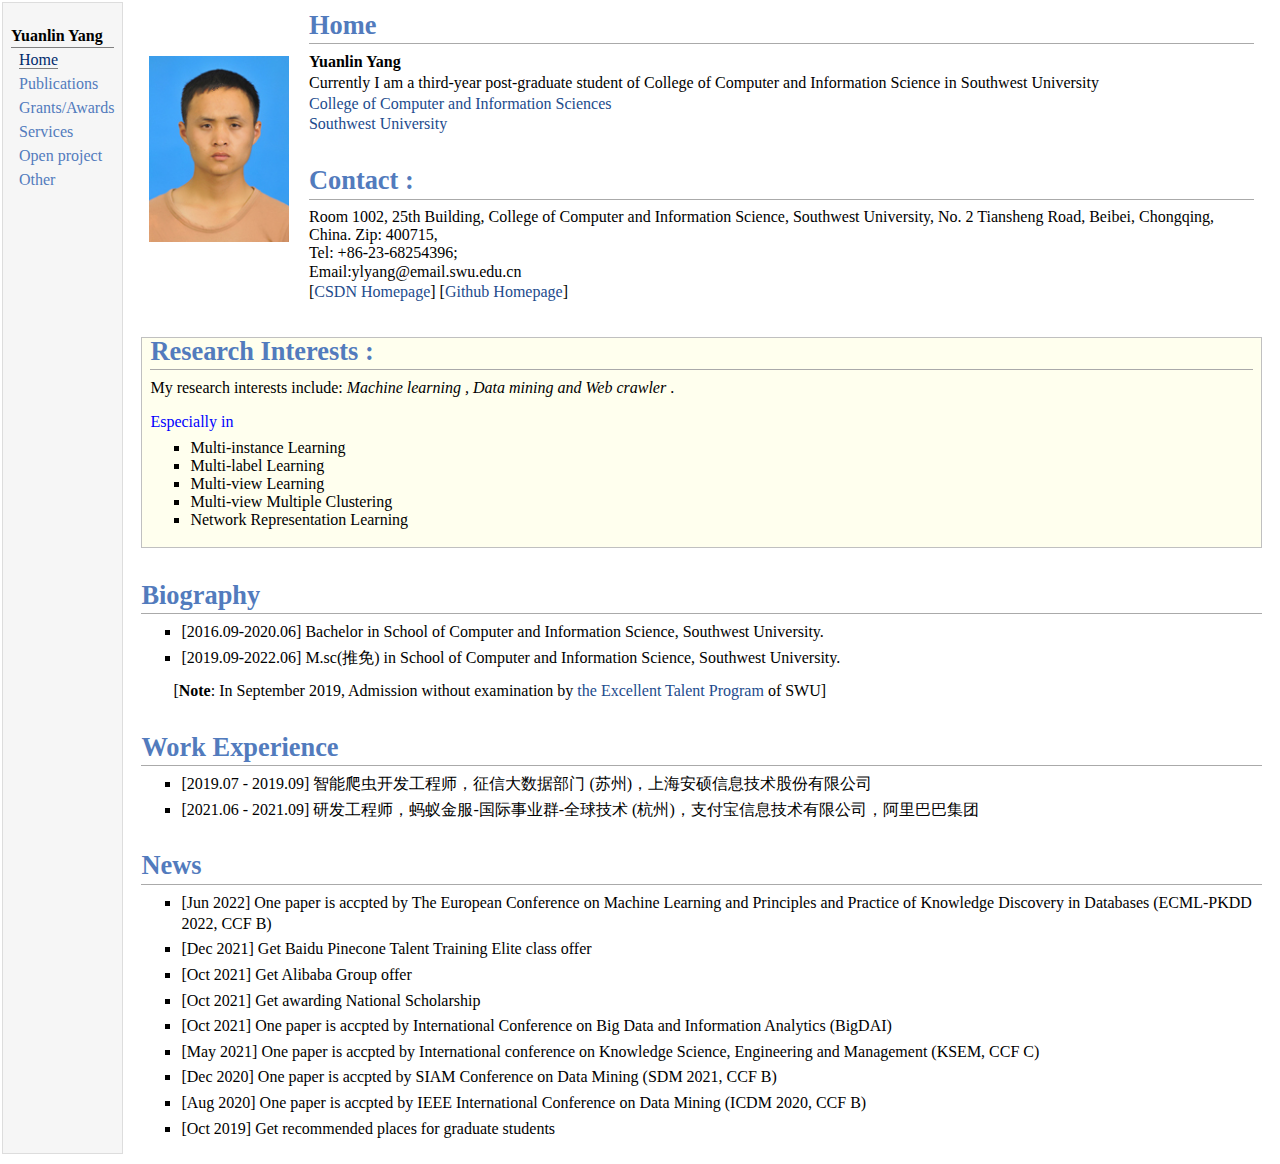
==== index.html @ ceca79aa "add ECML-PKDD22" ====
<!DOCTYPE html PUBLIC "-//W3C//DTD XHTML 1.1//EN"
  "http://www.w3.org/TR/xhtml11/DTD/xhtml11.dtd">
<html xmlns="http://www.w3.org/1999/xhtml" xml:lang="en">
<head>
<meta name="generator" content="jemdoc, see http://jemdoc.jaboc.net/" />
<meta http-equiv="Content-Type" content="text/html;charset=utf-8" />
<link rel="stylesheet" href="./css/jemdoc.css" type="text/css" />
<title>求索-杨远林</title>
</head>
<body>

<table summary="Table for page layout." id="tlayout">
<tr valign="top">
<td id="layout-menu">
<div class="menu-category">Yuanlin Yang</div>
<div class="menu-item"><a href="index.html" class="current">Home</a>
 
 </div>
<div class="menu-item"><a href="html/publication.html">Publications</a></div>
<div class="menu-item"><a href="html/grant_award.html">Grants/Awards</a></div>
<div class="menu-item"><a href="html/service.html">Services</a></div>
<div class="menu-item"><a href="html/open_project.html">Open&nbsp;project</a></div>
<div class="menu-item"><a href="html/other.html">Other</a></div>

</td>
<td id="layout-content">
<p>
<tt> </tt>
</p>
<table class="imgtable">
  <tr>
    <td align="right">
<img src="imgs/ylyang.jpg" alt="alt text" width="140px" />&nbsp;
       <p>
         <!--
         <script type="text/javascript" src="//rf.revolvermaps.com/0/0/5.js?i=5ml109lwm6c&amp;m=0&amp;c=ff0000&amp;cr1=ffffff&amp;s=97&amp;b=60" async="async">
         </script>
          -->
         <script type="text/javascript" src="//rf.revolvermaps.com/0/0/8.js?i=5qdxysglwn0&amp;m=0&amp;c=ff0000&amp;cr1=ffffff&amp;f=arial&amp;l=33" async="async"></script>
 </p align="right">
    </td>
<td align="left">

<h1>Home</h1>     
<p><b>Yuanlin Yang</b><br>

    
Currently I am a third-year post-graduate student of College of Computer and Information Science in Southwest University<br>

<a href="http://cis.swu.edu.cn/s/cis/" target=&ldquo;blank&rdquo;>College of Computer and Information Sciences</a> <br>
<a href="http://www.swu.edu.cn/" target=&ldquo;blank&rdquo;>Southwest University</a> <br></p>
  
    
  
<!--<h1 style="color: red">Contact :</h1>-->
<h1>Contact :</h1>
Room 1002, 25th Building, College of Computer and Information Science, Southwest University, No. 2 Tiansheng Road, Beibei, Chongqing, China. Zip: 400715, <br>
Tel: +86-23-68254396; <br>
<p>Email:ylyang@email.swu.edu.cn 
  <br>  [<a  href="https://blog.csdn.net/qq_39463175" target=&ldquo;blank&rdquo;>CSDN Homepage</a>] [<a href="https://github.com/yangYlin?tab=repositories" target=&ldquo;blank&rdquo;>Github Homepage</a>] </p>
</td></tr></table>
<div class="infoblock">
<div class="blockcontent">
    <h1>Research Interests :</h1>
    <p>	My research interests include: <em>Machine learning , Data mining and Web crawler</em> .</p>
    <p style="color: blue">Especially in
        <ul> 
            <li>Multi-instance Learning</li>
            <li>Multi-label Learning</li>
            <li>Multi-view Learning</li>
            <li>Multi-view Multiple Clustering  </li>
            <li>Network Representation Learning</li>
        </ul>
    </p>
</div>

</div>
    
    
<h1>Biography</h1> 
<ul>
<li><p>[2016.09-2020.06] Bachelor in School of  Computer and Information Science, Southwest University.</p></li>
<li><p>[2019.09-2022.06] M.sc(推免) in School  of Computer and Information Science, Southwest University.</p></li>
</ul>
  <!--
    <p style="text-indent:2em; box-sizing: inherit"> [<b>Note</b>: 2019年9月通过西南大学<a href="./pdfs/14144223yiaf.pdf">一流学科和拔尖人才推免研究生专项计划</a>攻读硕士学位]</p>
  -->
<p style="text-indent:2em; box-sizing: inherit"> [<b>Note</b>: In September 2019, Admission without examination  by <a href="./pdfs/14144223yiaf.pdf"> the Excellent Talent Program </a> of SWU]</p>

<h1>Work Experience</h1> 
<ul>
<li><p>[2019.07 - 2019.09] 智能爬虫开发工程师，征信大数据部门 (苏州)，上海安硕信息技术股份有限公司</p></li>
<li><p>[2021.06 - 2021.09] 研发工程师，蚂蚁金服-国际事业群-全球技术 (杭州)，支付宝信息技术有限公司，阿里巴巴集团</p></li>
</ul>    
    
<h1>News</h1> 
<ul>
 <li><p>[Jun 2022] One paper is accpted by The European Conference on Machine Learning and Principles and Practice of Knowledge Discovery in Databases  (ECML-PKDD 2022, CCF B)</p></li>
<li><p>[Dec 2021] Get   Baidu Pinecone Talent Training Elite class  offer</p></li>
<li><p>[Oct 2021] Get Alibaba Group offer</p></li>
<li><p>[Oct 2021] Get awarding National Scholarship</p></li>
<li><p>[Oct 2021] One paper is accpted by International Conference on Big Data and Information Analytics (BigDAI)</p></li>
<li><p>[May 2021] One paper is accpted by  International conference on Knowledge Science, Engineering and Management (KSEM, CCF C)</p></li>
<li><p>[Dec 2020] One paper is accpted by SIAM Conference on Data Mining  (SDM 2021, CCF B)</p></li>
<li><p>[Aug 2020] One paper is accpted by  IEEE International Conference on Data Mining (ICDM 2020, CCF B)</p></li>
<li><p>[Oct 2019] Get recommended places for graduate students</p></li>
</ul>
  
<!-- 2D访问地图-->  
<script type="text/javascript" src="//rf.revolvermaps.com/0/0/7.js?i=5qmrdn53cmv&amp;m=2&amp;c=ff0000&amp;cr1=0006ff&amp;br=11&amp;sx=0" async="async"></script>
 </td>
</tr>
</table>
   

</body>
</html>
---- css/jemdoc.css ----
/* Default css file for jemdoc. */

table#tlayout {
	border: none;
	border-collapse: separate;
	background: white;
}

body {
	background: white;
	font-family: Georgia, serif;
	padding-bottom: 8px;
	margin: 0;
}

#layout-menu {
	background: #f6f6f6;
	border: 1px solid #dddddd;
	padding-top: 0.5em;
	padding-left: 8px;
	padding-right: 8px;
	font-size: 1.0em;
	width: auto;
	white-space: nowrap;
	text-align: left;
	vertical-align: top;
}

#layout-menu td {
	background: #f4f4f4;
	vertical-align: top;
}

#layout-content {
	padding-top: 0.0em;
	padding-left: 1.0em;
	padding-right: 1.0em;
	border: none;
	background: white;
	text-align: left;
	vertical-align: top;
}

#layout-menu a {
	line-height: 1.5em;
	margin-left: 0.5em;
}

tt {
	background: #ffffdd;
}

pre, tt {
	font-size: 90%;
	font-family: monaco, monospace;
}

a, a > tt {
	color: #224b8d;
	text-decoration: none;
}

a:hover {
	border-bottom: 1px gray dotted;
}

#layout-menu a.current:link, #layout-menu a.current:visited {
	color: #022b6d;
	border-bottom: 1px gray solid;
}
#layout-menu a:link, #layout-menu a:visited, #layout-menu a:hover {
	color: #527bbd;
	text-decoration: none;
}
#layout-menu a:hover {
	text-decoration: none;
}

div.menu-category {
	border-bottom: 1px solid gray;
	margin-top: 0.8em;
	padding-top: 0.2em;
	padding-bottom: 0.1em;
	font-weight: bold;
}

div.menu-item {
	padding-left: 16px;
	text-indent: -16px;
}

div#toptitle {
	padding-bottom: 0.2em;
	margin-bottom: 1.5em;
	border-bottom: 3px double gray;
}

/* Reduce space if we begin the page with a title. */
div#toptitle + h2, div#toptitle + h3 {
	margin-top: -0.7em;
}

div#subtitle {
	margin-top: 0.0em;
	margin-bottom: 0.0em;
	padding-top: 0em;
	padding-bottom: 0.1em;
}

em {
	font-style: italic;
}

strong {
	font-weight: bold;
}


h1, h2, h3 {
	color: #527bbd;
	margin-top: 0.7em;
	margin-bottom: 0.3em;
	padding-bottom: 0.2em;
	line-height: 1.0;
	padding-top: 0.5em;
	border-bottom: 1px solid #aaaaaa;
}

h1 {
	font-size: 165%;
}

h2 {
	padding-top: 0.8em;
	font-size: 125%;
}

h2 + h3 {
	padding-top: 0.2em;
}

h3 {
	font-size: 110%;
	border-bottom: none;
}

p {
	margin-top: 0.0em;
	margin-bottom: 0.8em;
	padding: 0;
	line-height: 1.3;
}

pre {
	padding: 0;
	margin: 0;
}

div#footer {
	font-size: small;
	border-top: 1px solid #c0c0c0;
	padding-top: 0.1em;
	margin-top: 4.0em;
	color: #c0c0c0;
}

div#footer a {
	color: #80a0b0;
}

div#footer-text {
	float: left;
	padding-bottom: 8px;
}

ul, ol, dl {
	margin-top: 0.2em;
	padding-top: 0;
	margin-bottom: 0.8em;
}

dt {
	margin-top: 0.5em;
	margin-bottom: 0;
}

dl {
	margin-left: 20px;
}

dd {
	color: #222222;
}

dd > *:first-child {
	margin-top: 0;
}

ul {
	list-style-position: outside;
	list-style-type: square;
}

p + ul, p + ol {
	margin-top: -0.5em;
}

li ul, li ol {
	margin-top: -0.3em;
}

ol {
	list-style-position: outside;
	list-style-type: decimal;
}

li p, dd p {
	margin-bottom: 0.3em;
}


ol ol {
	list-style-type: lower-alpha;
}

ol ol ol {
	list-style-type: lower-roman;
}

p + div.codeblock {
	margin-top: -0.6em;
}

div.codeblock, div.infoblock {
	margin-right: 0%;
	margin-top: 1.2em;
	margin-bottom: 1.3em;
}

div.blocktitle {
	font-weight: bold;
	color: #cd7b62;
	margin-top: 1.2em;
	margin-bottom: 0.1em;
}

div.blockcontent {
	border: 1px solid silver;
	padding: 0.3em 0.5em;
}

div.infoblock > div.blockcontent {
	background: #ffffee;
}

div.blockcontent p + ul, div.blockcontent p + ol {
	margin-top: 0.4em;
}

div.infoblock p {
	margin-bottom: 0em;
}

div.infoblock li p, div.infoblock dd p {
	margin-bottom: 0.5em;
}

div.infoblock p + p {
	margin-top: 0.8em;
}

div.codeblock > div.blockcontent {
	background: #f6f6f6;
}

span.pycommand {
	color: #000070;
}

span.statement {
	color: #008800;
}
span.builtin {
	color: #000088;
}
span.special {
	color: #990000;
}
span.operator {
	color: #880000;
}
span.error {
	color: #aa0000;
}
span.comment, span.comment > *, span.string, span.string > * {
	color: #606060;
}

@media print {
	#layout-menu {
		display: none;
	}

}

#fwtitle {
	margin: 2px;
}

#fwtitle #toptitle {
	padding-left: 0.5em;
	margin-bottom: 0.5em;
}

#layout-content h1:first-child, #layout-content h2:first-child, #layout-content h3:first-child {
	margin-top: -0.7em;
}

div#toptitle h1, #layout-content div#toptitle h1 {
	margin-bottom: 0.0em;
	padding-bottom: 0.1em;
	padding-top: 0;
	margin-top: 0.5em;
	border-bottom: none;
}

img.eq {
	padding: 0;
	padding-left: 0.1em;
	padding-right: 0.1em;
	margin: 0;
}

img.eqwl {
	padding-left: 2em;
	padding-top: 0.6em;
	padding-bottom: 0.2em;
	margin: 0;
}

table {
	border: 2px solid black;
	border-collapse: collapse;
}

td {
	padding: 2px;
	padding-left: 0.5em;
	padding-right: 0.5em;
	text-align: center;
	border: 1px solid gray;
}

table + table {
	margin-top: 1em;
}

tr.heading {
	font-weight: bold;
	border-bottom: 2px solid black;
}

img {
	border: none;
}

a:hover{
color: red;
}

table.imgtable, table.imgtable td {
	border: none;
	text-align: left;
}
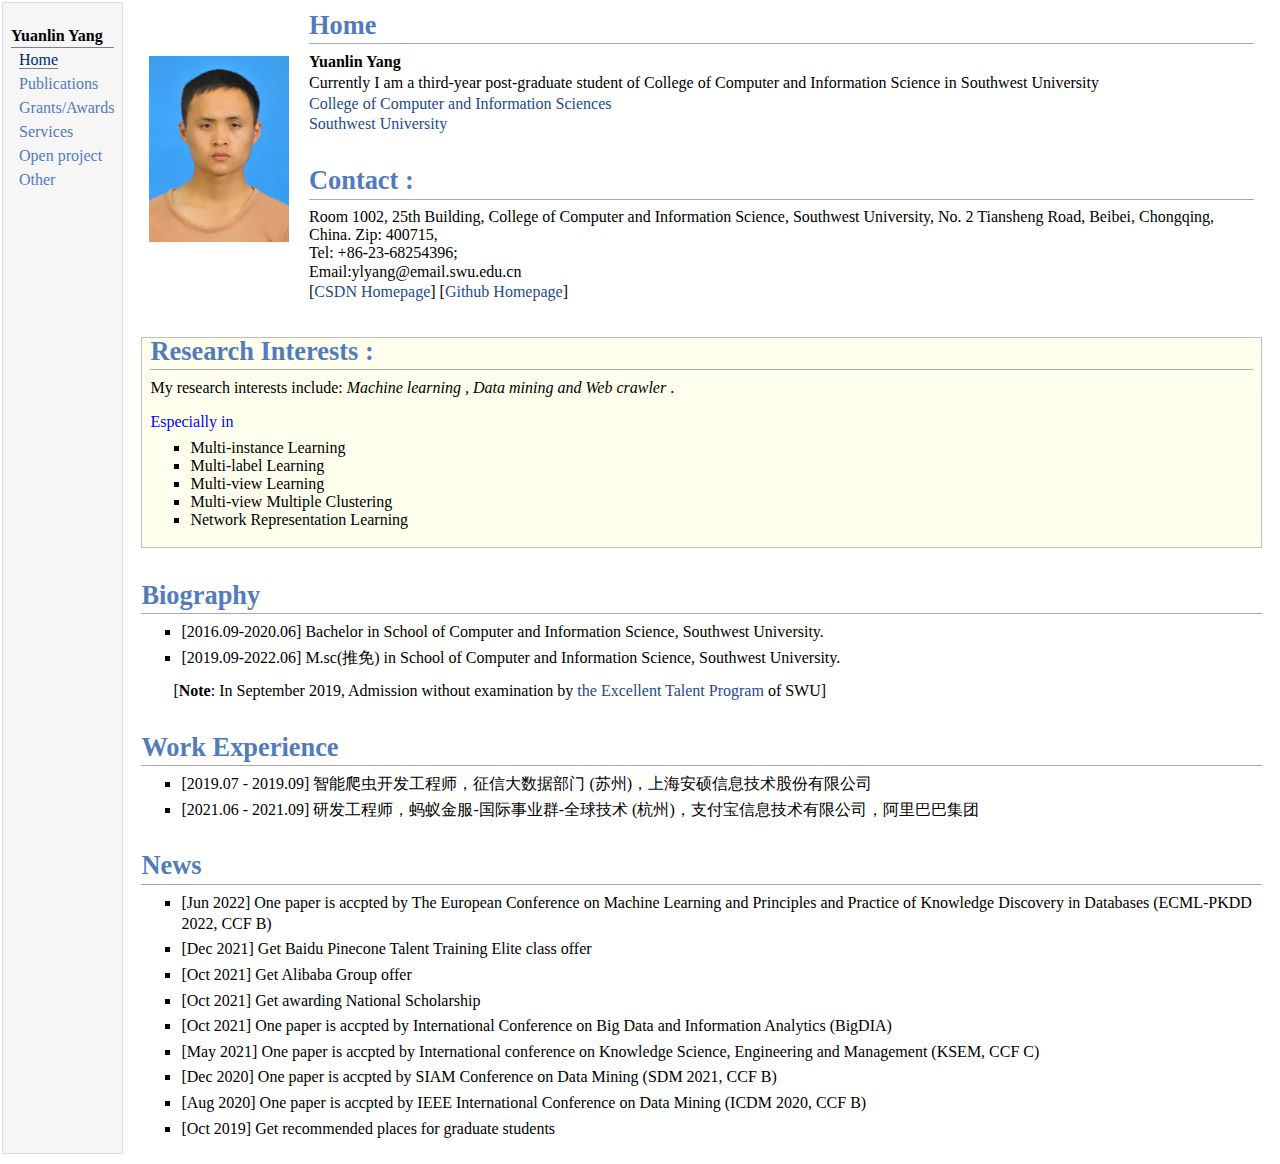
==== commit 7aff7072: "fix Big DIA" ====
--- a/index.html
+++ b/index.html
@@ -99,7 +99,7 @@
 <li><p>[Dec 2021] Get   Baidu Pinecone Talent Training Elite class  offer</p></li>
 <li><p>[Oct 2021] Get Alibaba Group offer</p></li>
 <li><p>[Oct 2021] Get awarding National Scholarship</p></li>
-<li><p>[Oct 2021] One paper is accpted by International Conference on Big Data and Information Analytics (BigDAI)</p></li>
+<li><p>[Oct 2021] One paper is accpted by International Conference on Big Data and Information Analytics (BigDIA)</p></li>
 <li><p>[May 2021] One paper is accpted by  International conference on Knowledge Science, Engineering and Management (KSEM, CCF C)</p></li>
 <li><p>[Dec 2020] One paper is accpted by SIAM Conference on Data Mining  (SDM 2021, CCF B)</p></li>
 <li><p>[Aug 2020] One paper is accpted by  IEEE International Conference on Data Mining (ICDM 2020, CCF B)</p></li>
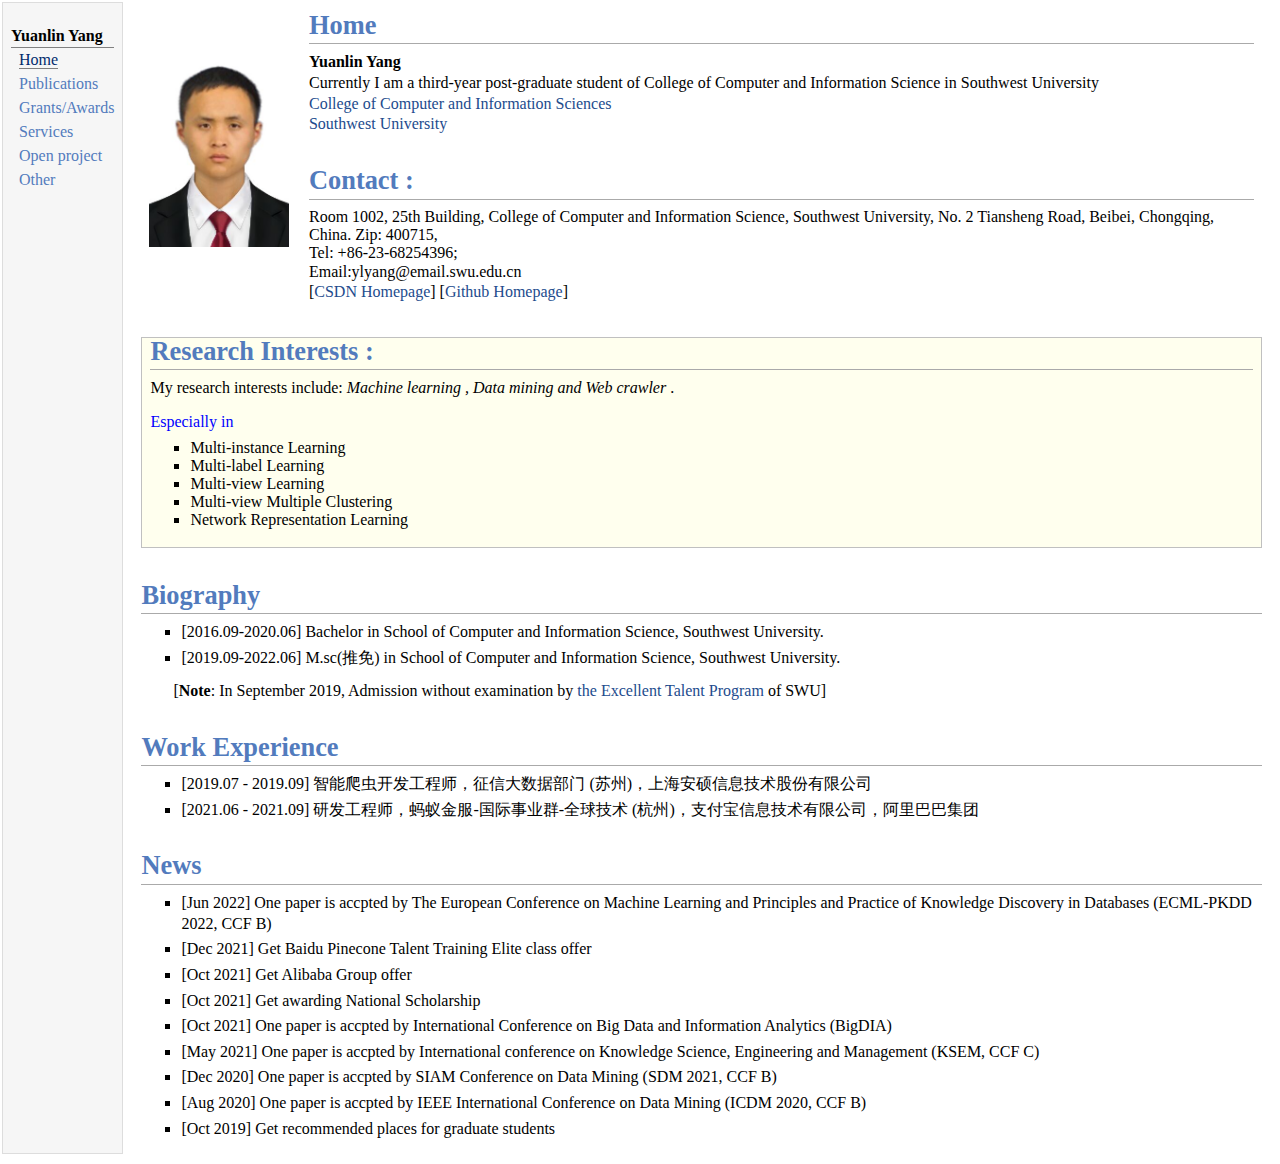
==== commit e99fbd40: "update jpg" ====
--- a/index.html
+++ b/index.html
@@ -30,7 +30,7 @@
 <table class="imgtable">
   <tr>
     <td align="right">
-<img src="imgs/ylyang.jpg" alt="alt text" width="140px" />&nbsp;
+<img src="imgs/ylyang2.jpg" alt="alt text" width="140px" />&nbsp;
        <p>
          <!--
          <script type="text/javascript" src="//rf.revolvermaps.com/0/0/5.js?i=5ml109lwm6c&amp;m=0&amp;c=ff0000&amp;cr1=ffffff&amp;s=97&amp;b=60" async="async">
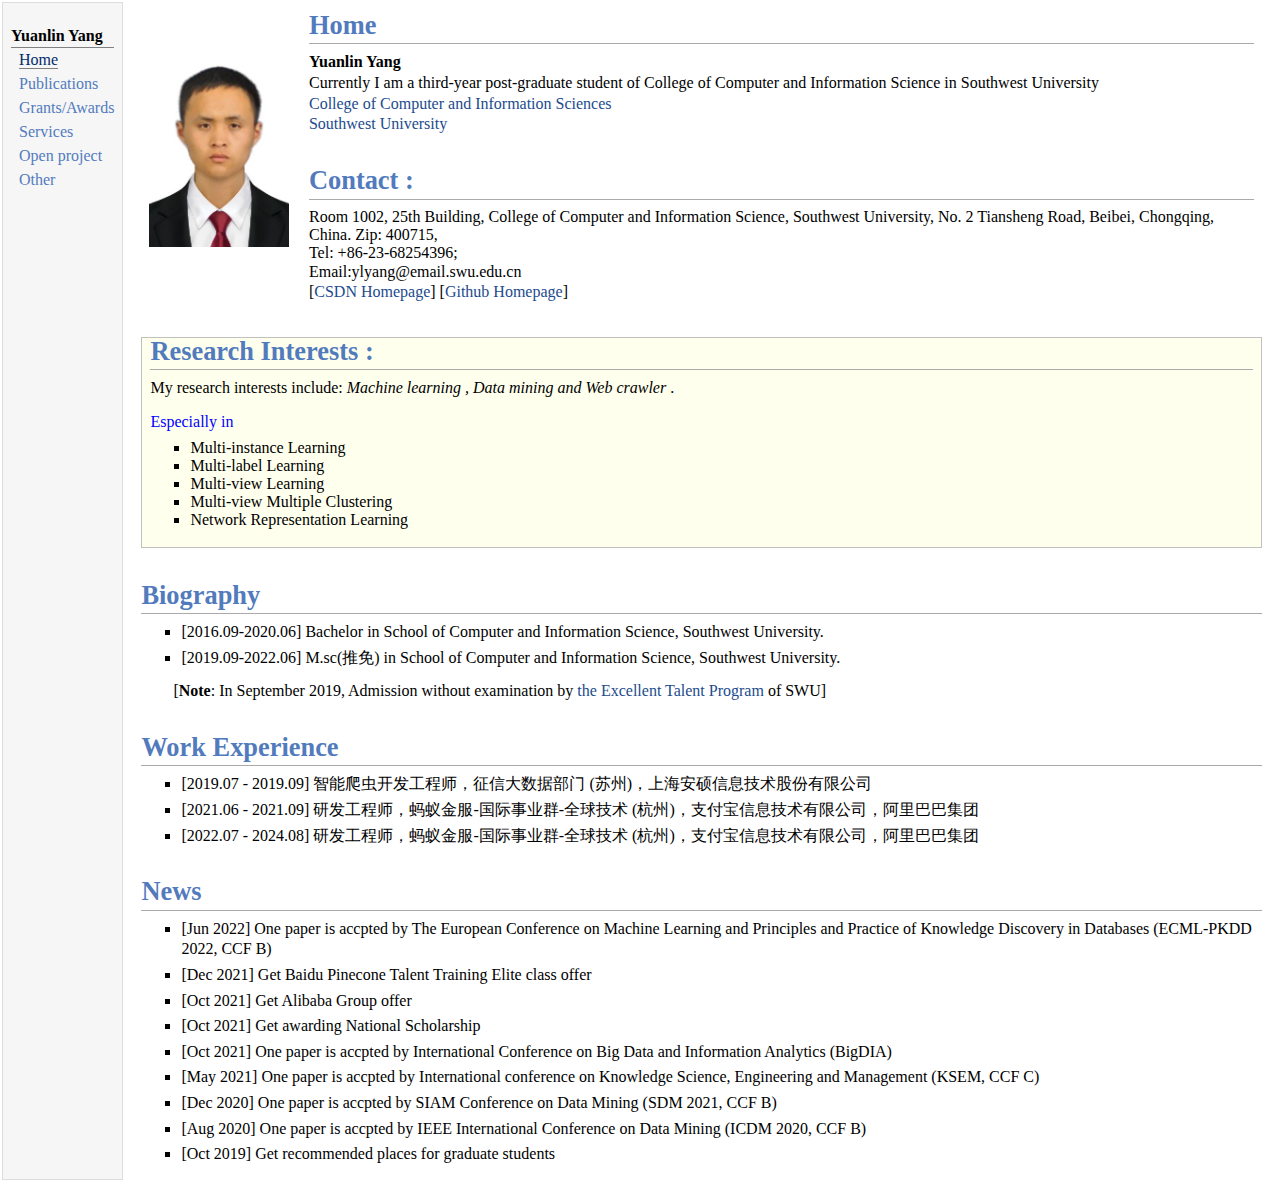
==== commit 556e87a0: "Ant group" ====
--- a/index.html
+++ b/index.html
@@ -91,6 +91,7 @@
 <ul>
 <li><p>[2019.07 - 2019.09] 智能爬虫开发工程师，征信大数据部门 (苏州)，上海安硕信息技术股份有限公司</p></li>
 <li><p>[2021.06 - 2021.09] 研发工程师，蚂蚁金服-国际事业群-全球技术 (杭州)，支付宝信息技术有限公司，阿里巴巴集团</p></li>
+<li><p>[2022.07 - 2024.08] 研发工程师，蚂蚁金服-国际事业群-全球技术 (杭州)，支付宝信息技术有限公司，阿里巴巴集团</p></li>
 </ul>    
     
 <h1>News</h1> 
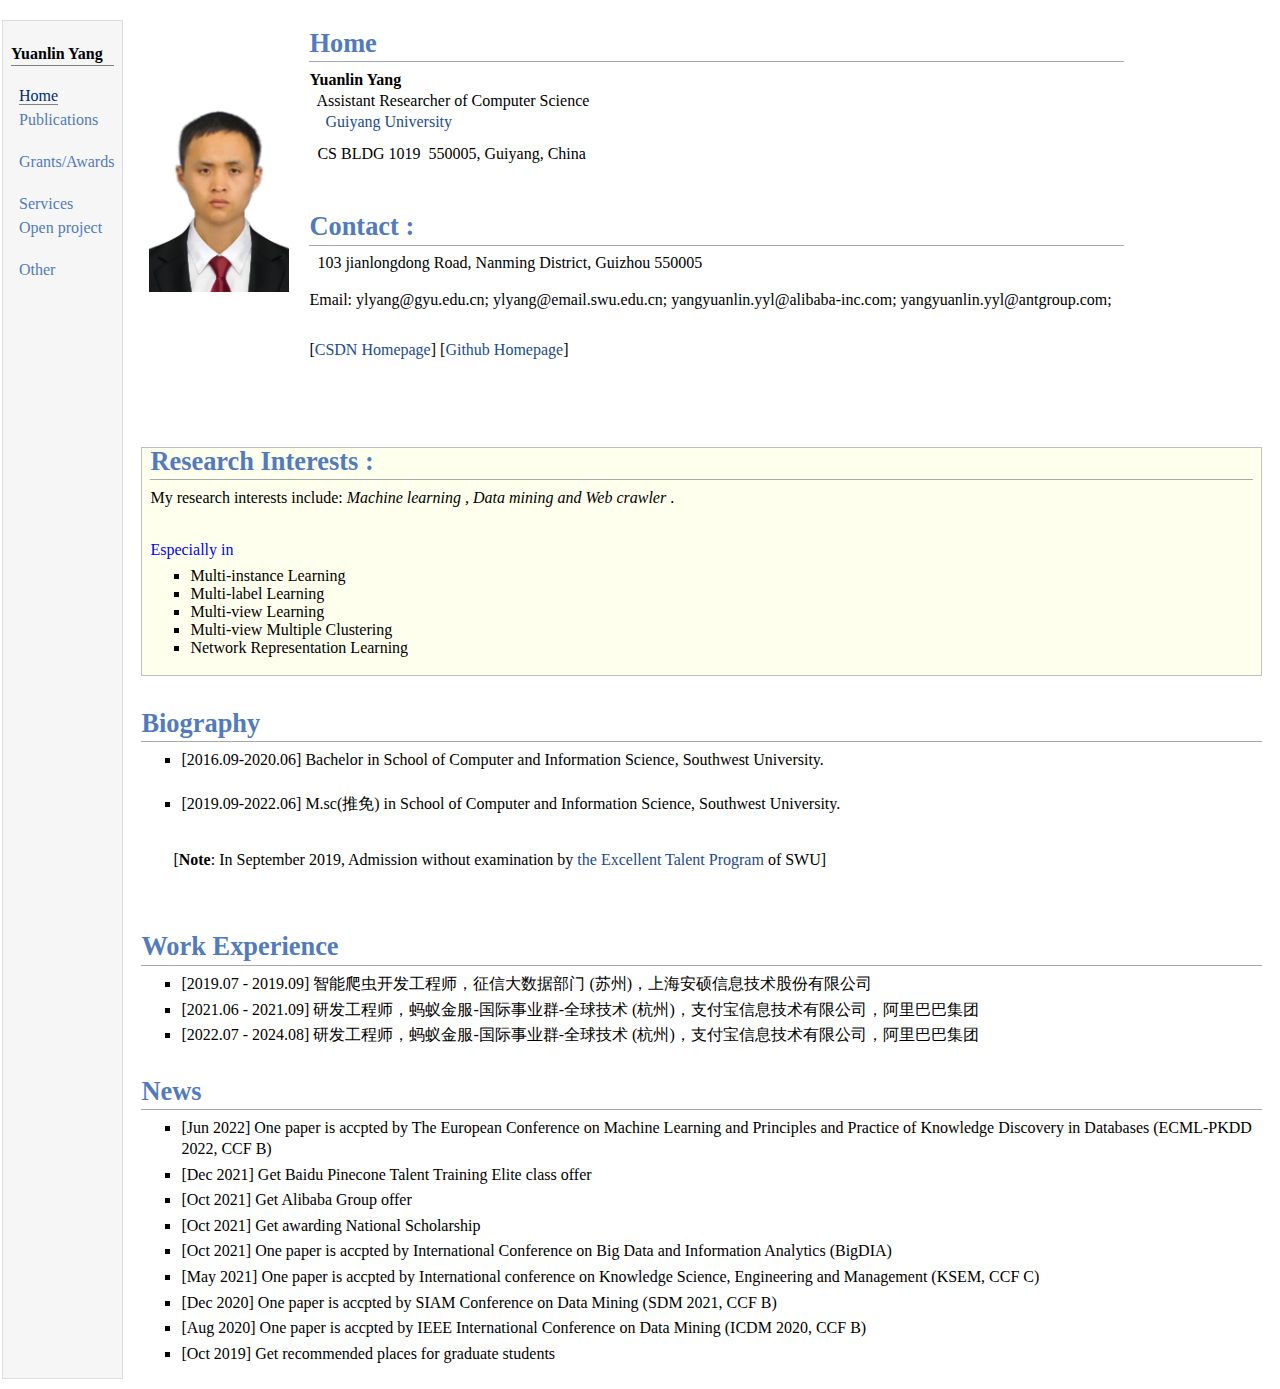
==== commit 22311e63: "Update index.html" ====
--- a/index.html
+++ b/index.html
@@ -2,25 +2,25 @@
   "http://www.w3.org/TR/xhtml11/DTD/xhtml11.dtd">
 <html xmlns="http://www.w3.org/1999/xhtml" xml:lang="en">
 <head>
-<meta name="generator" content="jemdoc, see http://jemdoc.jaboc.net/" />
-<meta http-equiv="Content-Type" content="text/html;charset=utf-8" />
-<link rel="stylesheet" href="./css/jemdoc.css" type="text/css" />
-<title>求索-杨远林</title>
+<meta name="generator" content="jemdoc, see http://jemdoc.jaboc.net/" />  
+<meta http-equiv="Content-Type" content="text/html;charset=utf-8" />  
+<link rel="stylesheet" href="./css/jemdoc.css" type="text/css" />  
+<title>杨远林</title>
 </head>
 <body>
 
-<table summary="Table for page layout." id="tlayout">
+<table summary="Table for page layout." id="tlayout">    
 <tr valign="top">
 <td id="layout-menu">
-<div class="menu-category">Yuanlin Yang</div>
-<div class="menu-item"><a href="index.html" class="current">Home</a>
+<div class="menu-category">Yuanlin Yang</div>  
+<div class="menu-item"><a href="index.html" class="current">Home</a>  
  
  </div>
-<div class="menu-item"><a href="html/publication.html">Publications</a></div>
-<div class="menu-item"><a href="html/grant_award.html">Grants/Awards</a></div>
+<div class="menu-item"><a href="html/publication.html">Publications</a></div>    
+<div class="menu-item"><a href="html/grant_award.html">Grants/Awards</a></div>  
 <div class="menu-item"><a href="html/service.html">Services</a></div>
-<div class="menu-item"><a href="html/open_project.html">Open&nbsp;project</a></div>
-<div class="menu-item"><a href="html/other.html">Other</a></div>
+<div class="menu-item"><a href="html/open_project.html">Open&nbsp;project</a></div>  
+<div class="menu-item"><a href="html/other.html">Other</a></div>  
 
 </td>
 <td id="layout-content">
@@ -33,37 +33,38 @@
 <img src="imgs/ylyang2.jpg" alt="alt text" width="140px" />&nbsp;
        <p>
          <!--
-         <script type="text/javascript" src="//rf.revolvermaps.com/0/0/5.js?i=5ml109lwm6c&amp;m=0&amp;c=ff0000&amp;cr1=ffffff&amp;s=97&amp;b=60" async="async">
+         <script type="text/javascript" src="//rf.revolvermaps.com/0/0/5.js?i=5ml109lwm6c&amp;m=0&amp;c=ff0000&amp;cr1=ffffff&amp;s=97&amp;b=60" async="async">  
          </script>
           -->
-         <script type="text/javascript" src="//rf.revolvermaps.com/0/0/8.js?i=5qdxysglwn0&amp;m=0&amp;c=ff0000&amp;cr1=ffffff&amp;f=arial&amp;l=33" async="async"></script>
+         <script type="text/javascript" src="//rf.revolvermaps.com/0/0/8.js?i=5qdxysglwn0&amp;m=0&amp;c=ff0000&amp;cr1=ffffff&amp;f=arial&amp;l=33" async="async"></script>  
  </p align="right">
     </td>
 <td align="left">
 
 <h1>Home</h1>     
-<p><b>Yuanlin Yang</b><br>
+<p><b>Yuanlin Yang</b><br>  
 
     
-Currently I am a third-year post-graduate student of College of Computer and Information Science in Southwest University<br>
-
-<a href="http://cis.swu.edu.cn/s/cis/" target=&ldquo;blank&rdquo;>College of Computer and Information Sciences</a> <br>
-<a href="http://www.swu.edu.cn/" target=&ldquo;blank&rdquo;>Southwest University</a> <br></p>
+Assistant Researcher of Computer Science<br>    
+<a href="http://www.gyu.cn/" target=&ldquo;blank&rdquo;>Guiyang University</a> <br></p>  
+CS BLDG 1019  
+550005, Guiyang, China  <br>    
+  
   
     
   
-<!--<h1 style="color: red">Contact :</h1>-->
-<h1>Contact :</h1>
-Room 1002, 25th Building, College of Computer and Information Science, Southwest University, No. 2 Tiansheng Road, Beibei, Chongqing, China. Zip: 400715, <br>
-Tel: +86-23-68254396; <br>
-<p>Email:ylyang@email.swu.edu.cn 
-  <br>  [<a  href="https://blog.csdn.net/qq_39463175" target=&ldquo;blank&rdquo;>CSDN Homepage</a>] [<a href="https://github.com/yangYlin?tab=repositories" target=&ldquo;blank&rdquo;>Github Homepage</a>] </p>
-</td></tr></table>
-<div class="infoblock">
+<!--<h1 style="color: red">Contact :</h1>-->  
+<h1>Contact :</h1>  
+  103 jianlongdong Road, Nanming District, Guizhou   550005 <br>  
+<p>Email: </a>ylyang@gyu.edu.cn;</a> ylyang@email.swu.edu.cn; yangyuanlin.yyl@alibaba-inc.com; yangyuanlin.yyl@antgroup.com;   </p>  
+  
+  <br>  [<a  href="https://blog.csdn.net/qq_39463175" target=&ldquo;blank&rdquo;>CSDN Homepage</a>] [<a href="https://github.com/yangYlin?tab=repositories" target=&ldquo;blank&rdquo;>Github Homepage</a>] </p>  
+</td></tr></table>          
+<div class="infoblock">  
 <div class="blockcontent">
     <h1>Research Interests :</h1>
-    <p>	My research interests include: <em>Machine learning , Data mining and Web crawler</em> .</p>
-    <p style="color: blue">Especially in
+    <p>	My research interests include: <em>Machine learning , Data mining and Web crawler</em> .</p>  
+    <p style="color: blue">Especially in  
         <ul> 
             <li>Multi-instance Learning</li>
             <li>Multi-label Learning</li>
@@ -79,13 +80,13 @@
     
 <h1>Biography</h1> 
 <ul>
-<li><p>[2016.09-2020.06] Bachelor in School of  Computer and Information Science, Southwest University.</p></li>
-<li><p>[2019.09-2022.06] M.sc(推免) in School  of Computer and Information Science, Southwest University.</p></li>
+<li><p>[2016.09-2020.06] Bachelor in School of  Computer and Information Science, Southwest University.</p></li>  
+<li><p>[2019.09-2022.06] M.sc(推免) in School  of Computer and Information Science, Southwest University.</p></li>  
 </ul>
   <!--
     <p style="text-indent:2em; box-sizing: inherit"> [<b>Note</b>: 2019年9月通过西南大学<a href="./pdfs/14144223yiaf.pdf">一流学科和拔尖人才推免研究生专项计划</a>攻读硕士学位]</p>
   -->
-<p style="text-indent:2em; box-sizing: inherit"> [<b>Note</b>: In September 2019, Admission without examination  by <a href="./pdfs/14144223yiaf.pdf"> the Excellent Talent Program </a> of SWU]</p>
+<p style="text-indent:2em; box-sizing: inherit"> [<b>Note</b>: In September 2019, Admission without examination  by <a href="./pdfs/14144223yiaf.pdf"> the Excellent Talent Program </a> of SWU]</p>  
 
 <h1>Work Experience</h1> 
 <ul>
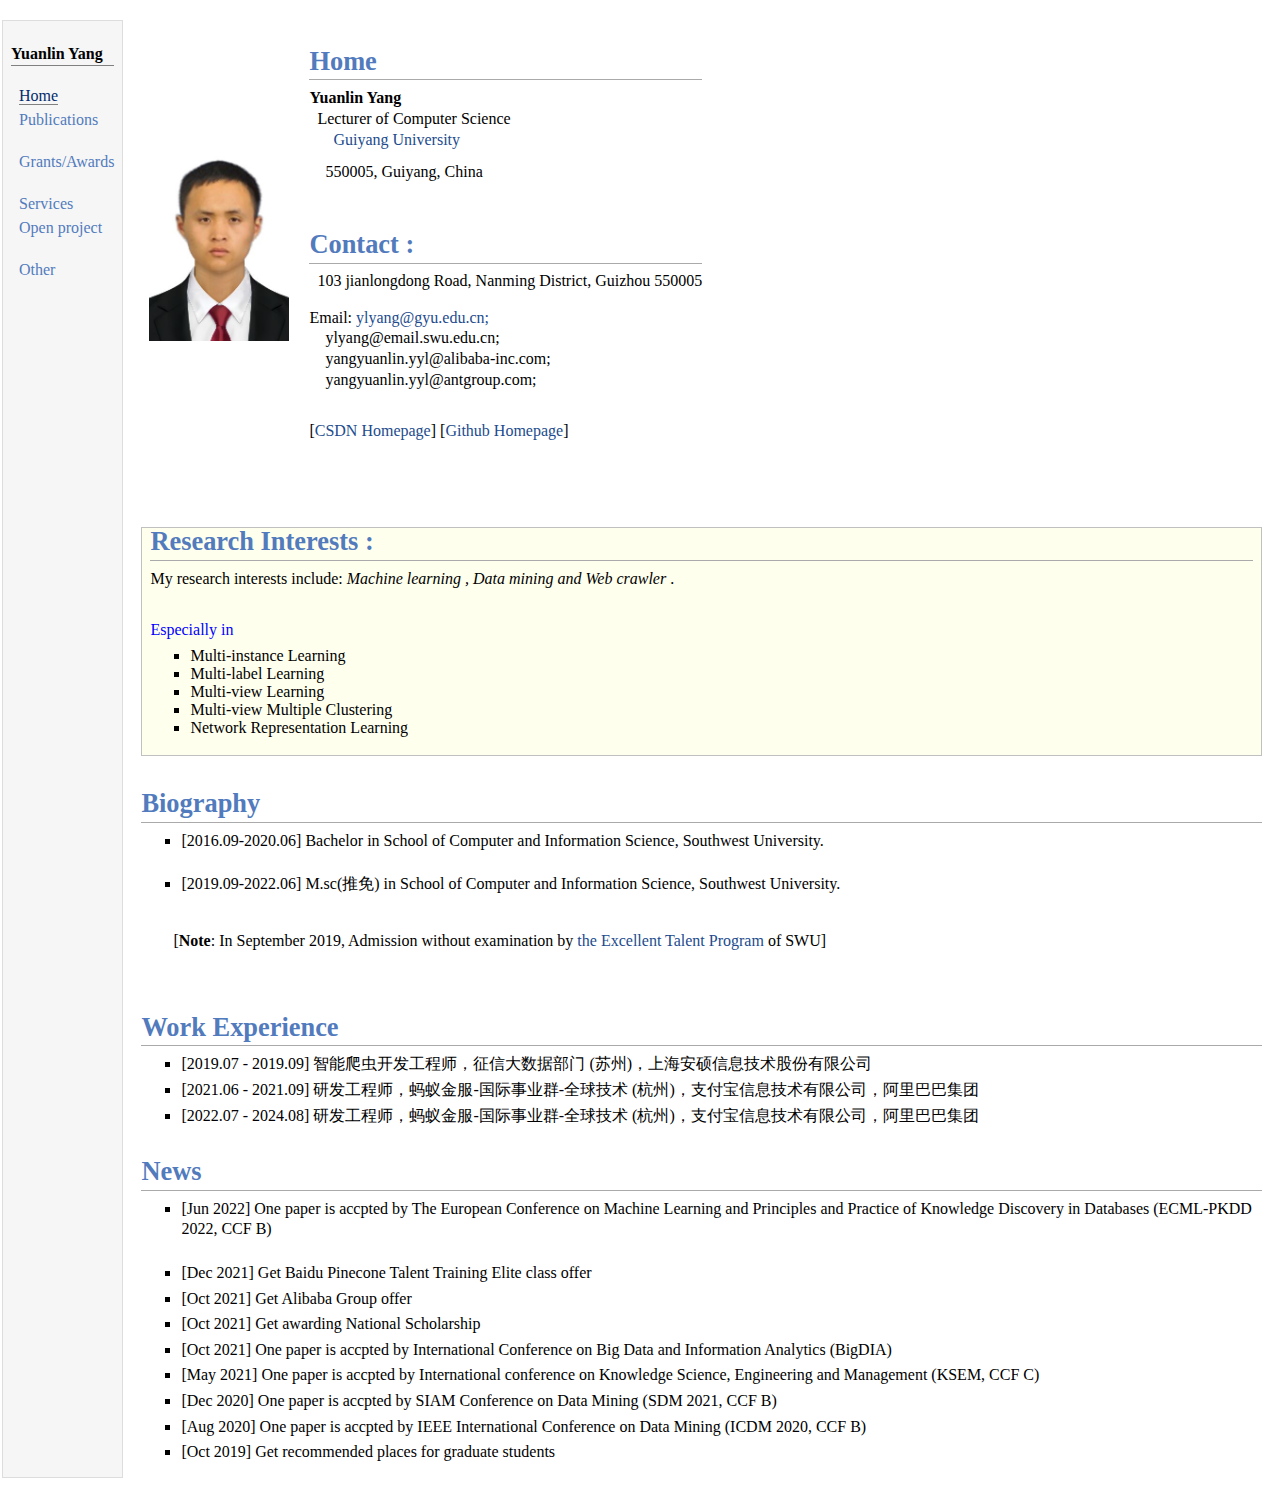
==== commit d0fe6c45: "Update index.html" ====
--- a/index.html
+++ b/index.html
@@ -9,21 +9,21 @@
 </head>
 <body>
 
-<table summary="Table for page layout." id="tlayout">    
+<table summary="Table for page layout." id="tlayout">      
 <tr valign="top">
 <td id="layout-menu">
-<div class="menu-category">Yuanlin Yang</div>  
+<div class="menu-category">Yuanlin Yang</div>    
 <div class="menu-item"><a href="index.html" class="current">Home</a>  
  
  </div>
 <div class="menu-item"><a href="html/publication.html">Publications</a></div>    
-<div class="menu-item"><a href="html/grant_award.html">Grants/Awards</a></div>  
+<div class="menu-item"><a href="html/grant_award.html">Grants/Awards</a></div>    
 <div class="menu-item"><a href="html/service.html">Services</a></div>
 <div class="menu-item"><a href="html/open_project.html">Open&nbsp;project</a></div>  
-<div class="menu-item"><a href="html/other.html">Other</a></div>  
+<div class="menu-item"><a href="html/other.html">Other</a></div>    
 
 </td>
-<td id="layout-content">
+<td id="layout-content">  
 <p>
 <tt> </tt>
 </p>
@@ -45,20 +45,20 @@
 <p><b>Yuanlin Yang</b><br>  
 
     
-Assistant Researcher of Computer Science<br>    
-<a href="http://www.gyu.cn/" target=&ldquo;blank&rdquo;>Guiyang University</a> <br></p>  
-CS BLDG 1019  
-550005, Guiyang, China  <br>    
+Lecturer  of Computer Science<br>      
+<a href="http://www.gyu.cn/" target=&ldquo;blank&rdquo;>Guiyang University</a> <br></p>    
+550005, Guiyang, China  <br>      
   
-  
-    
-  
+
 <!--<h1 style="color: red">Contact :</h1>-->  
 <h1>Contact :</h1>  
-  103 jianlongdong Road, Nanming District, Guizhou   550005 <br>  
-<p>Email: </a>ylyang@gyu.edu.cn;</a> ylyang@email.swu.edu.cn; yangyuanlin.yyl@alibaba-inc.com; yangyuanlin.yyl@antgroup.com;   </p>  
+  103 jianlongdong Road, Nanming District, Guizhou   550005 <br>    
+<p>Email: <a>ylyang@gyu.edu.cn;</a>  <br>    
+  ylyang@email.swu.edu.cn; <br>    
+  yangyuanlin.yyl@alibaba-inc.com; <br>    
+  yangyuanlin.yyl@antgroup.com;   </p>          
   
-  <br>  [<a  href="https://blog.csdn.net/qq_39463175" target=&ldquo;blank&rdquo;>CSDN Homepage</a>] [<a href="https://github.com/yangYlin?tab=repositories" target=&ldquo;blank&rdquo;>Github Homepage</a>] </p>  
+  <br>  [<a  href="https://blog.csdn.net/qq_39463175" target=&ldquo;blank&rdquo;>CSDN Homepage</a>] [<a href="https://github.com/yangYlin?tab=repositories" target=&ldquo;blank&rdquo;>Github Homepage</a>] </p>    
 </td></tr></table>          
 <div class="infoblock">  
 <div class="blockcontent">
@@ -97,7 +97,7 @@
     
 <h1>News</h1> 
 <ul>
- <li><p>[Jun 2022] One paper is accpted by The European Conference on Machine Learning and Principles and Practice of Knowledge Discovery in Databases  (ECML-PKDD 2022, CCF B)</p></li>
+ <li><p>[Jun 2022] One paper is accpted by The European Conference on Machine Learning and Principles and Practice of Knowledge Discovery in Databases  (ECML-PKDD 2022, CCF B)</p></li>  
 <li><p>[Dec 2021] Get   Baidu Pinecone Talent Training Elite class  offer</p></li>
 <li><p>[Oct 2021] Get Alibaba Group offer</p></li>
 <li><p>[Oct 2021] Get awarding National Scholarship</p></li>
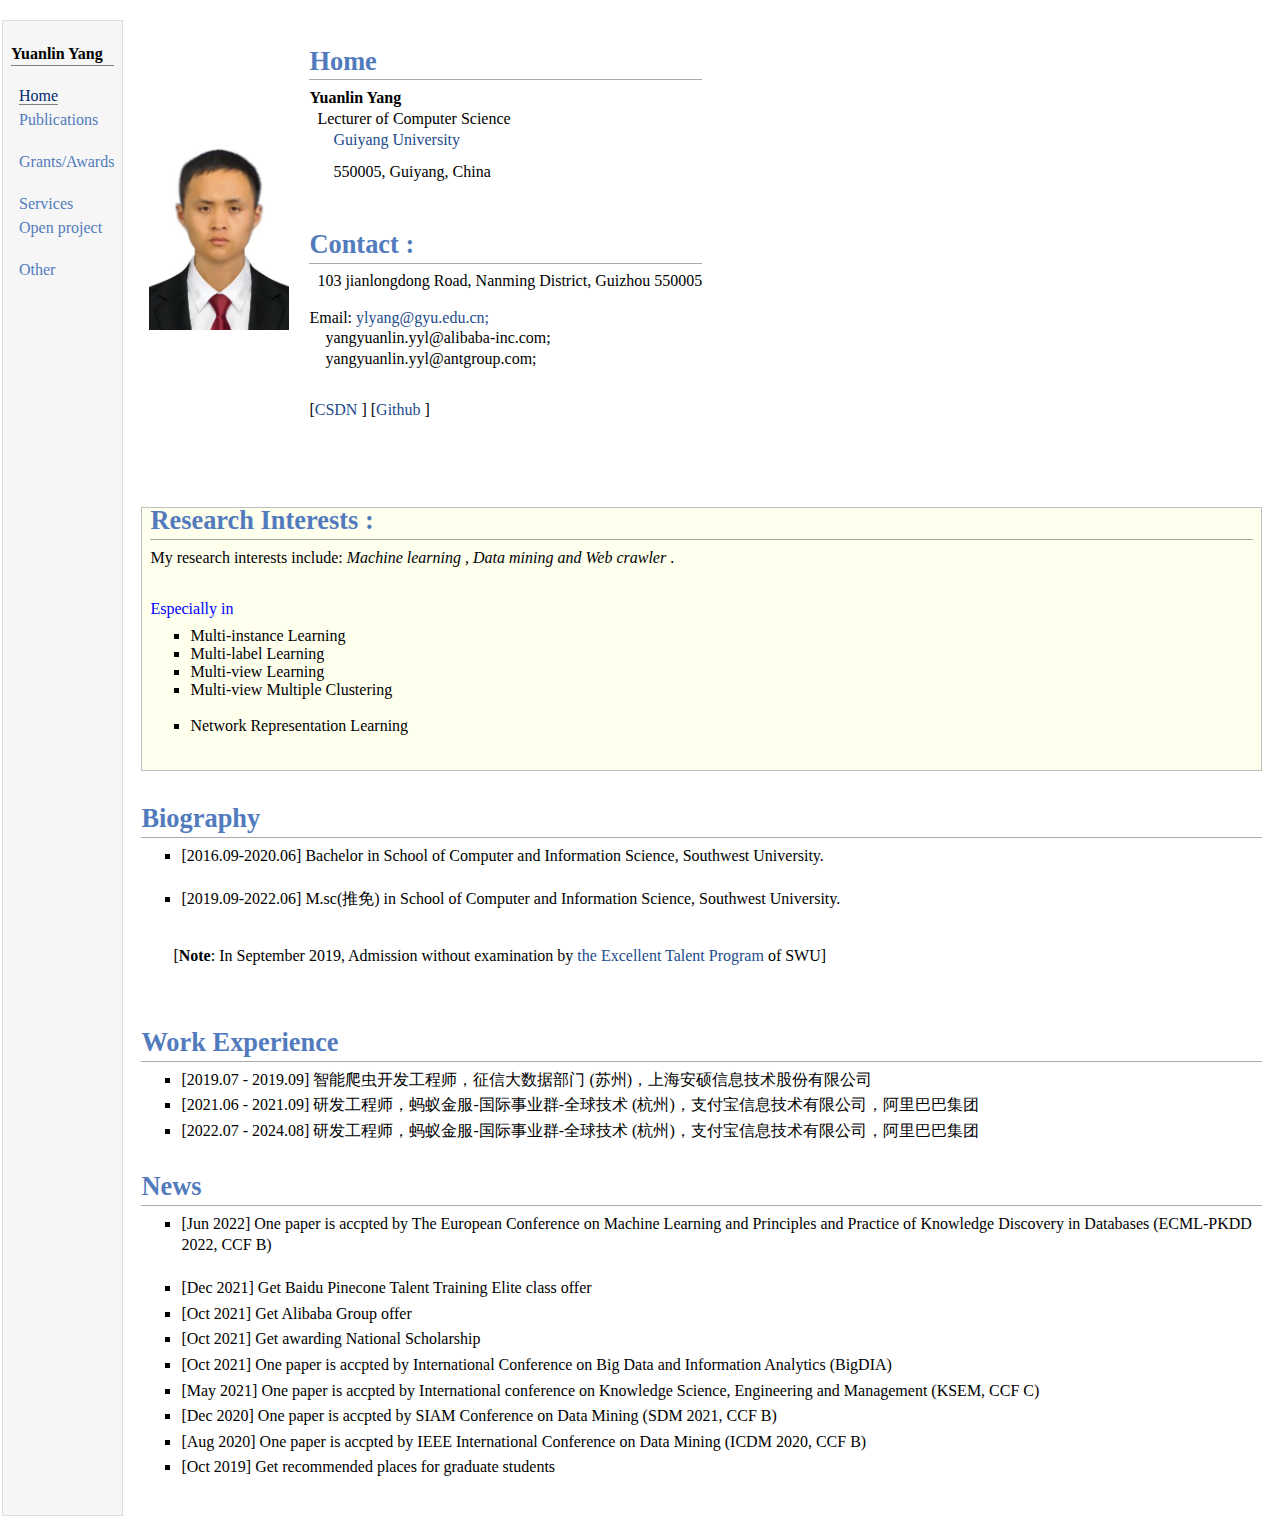
==== commit e2be5207: "Update index.html" ====
--- a/index.html
+++ b/index.html
@@ -13,13 +13,13 @@
 <tr valign="top">
 <td id="layout-menu">
 <div class="menu-category">Yuanlin Yang</div>    
-<div class="menu-item"><a href="index.html" class="current">Home</a>  
+<div class="menu-item"><a href="index.html" class="current">Home</a>    
  
  </div>
-<div class="menu-item"><a href="html/publication.html">Publications</a></div>    
+<div class="menu-item"><a href="html/publication.html">Publications</a></div>      
 <div class="menu-item"><a href="html/grant_award.html">Grants/Awards</a></div>    
 <div class="menu-item"><a href="html/service.html">Services</a></div>
-<div class="menu-item"><a href="html/open_project.html">Open&nbsp;project</a></div>  
+<div class="menu-item"><a href="html/open_project.html">Open&nbsp;project</a></div>    
 <div class="menu-item"><a href="html/other.html">Other</a></div>    
 
 </td>
@@ -46,7 +46,7 @@
 
     
 Lecturer  of Computer Science<br>      
-<a href="http://www.gyu.cn/" target=&ldquo;blank&rdquo;>Guiyang University</a> <br></p>    
+<a href="http://www.gyu.cn/" target=&ldquo;blank&rdquo;>Guiyang University</a> <br></p>      
 550005, Guiyang, China  <br>      
   
 
@@ -54,11 +54,10 @@
 <h1>Contact :</h1>  
   103 jianlongdong Road, Nanming District, Guizhou   550005 <br>    
 <p>Email: <a>ylyang@gyu.edu.cn;</a>  <br>    
-  ylyang@email.swu.edu.cn; <br>    
   yangyuanlin.yyl@alibaba-inc.com; <br>    
-  yangyuanlin.yyl@antgroup.com;   </p>          
+  yangyuanlin.yyl@antgroup.com;   </p>            
   
-  <br>  [<a  href="https://blog.csdn.net/qq_39463175" target=&ldquo;blank&rdquo;>CSDN Homepage</a>] [<a href="https://github.com/yangYlin?tab=repositories" target=&ldquo;blank&rdquo;>Github Homepage</a>] </p>    
+  <br>  [<a  href="https://blog.csdn.net/qq_39463175" target=&ldquo;blank&rdquo;>CSDN </a>] [<a href="https://github.com/yangYlin?tab=repositories" target=&ldquo;blank&rdquo;>Github </a>] </p>      
 </td></tr></table>          
 <div class="infoblock">  
 <div class="blockcontent">
@@ -69,8 +68,8 @@
             <li>Multi-instance Learning</li>
             <li>Multi-label Learning</li>
             <li>Multi-view Learning</li>
-            <li>Multi-view Multiple Clustering  </li>
-            <li>Network Representation Learning</li>
+            <li>Multi-view Multiple Clustering  </li>  
+            <li>Network Representation Learning</li>  
         </ul>
     </p>
 </div>
@@ -105,7 +104,7 @@
 <li><p>[May 2021] One paper is accpted by  International conference on Knowledge Science, Engineering and Management (KSEM, CCF C)</p></li>
 <li><p>[Dec 2020] One paper is accpted by SIAM Conference on Data Mining  (SDM 2021, CCF B)</p></li>
 <li><p>[Aug 2020] One paper is accpted by  IEEE International Conference on Data Mining (ICDM 2020, CCF B)</p></li>
-<li><p>[Oct 2019] Get recommended places for graduate students</p></li>
+<li><p>[Oct 2019] Get recommended places for graduate students</p></li>  
 </ul>
   
 <!-- 2D访问地图-->  
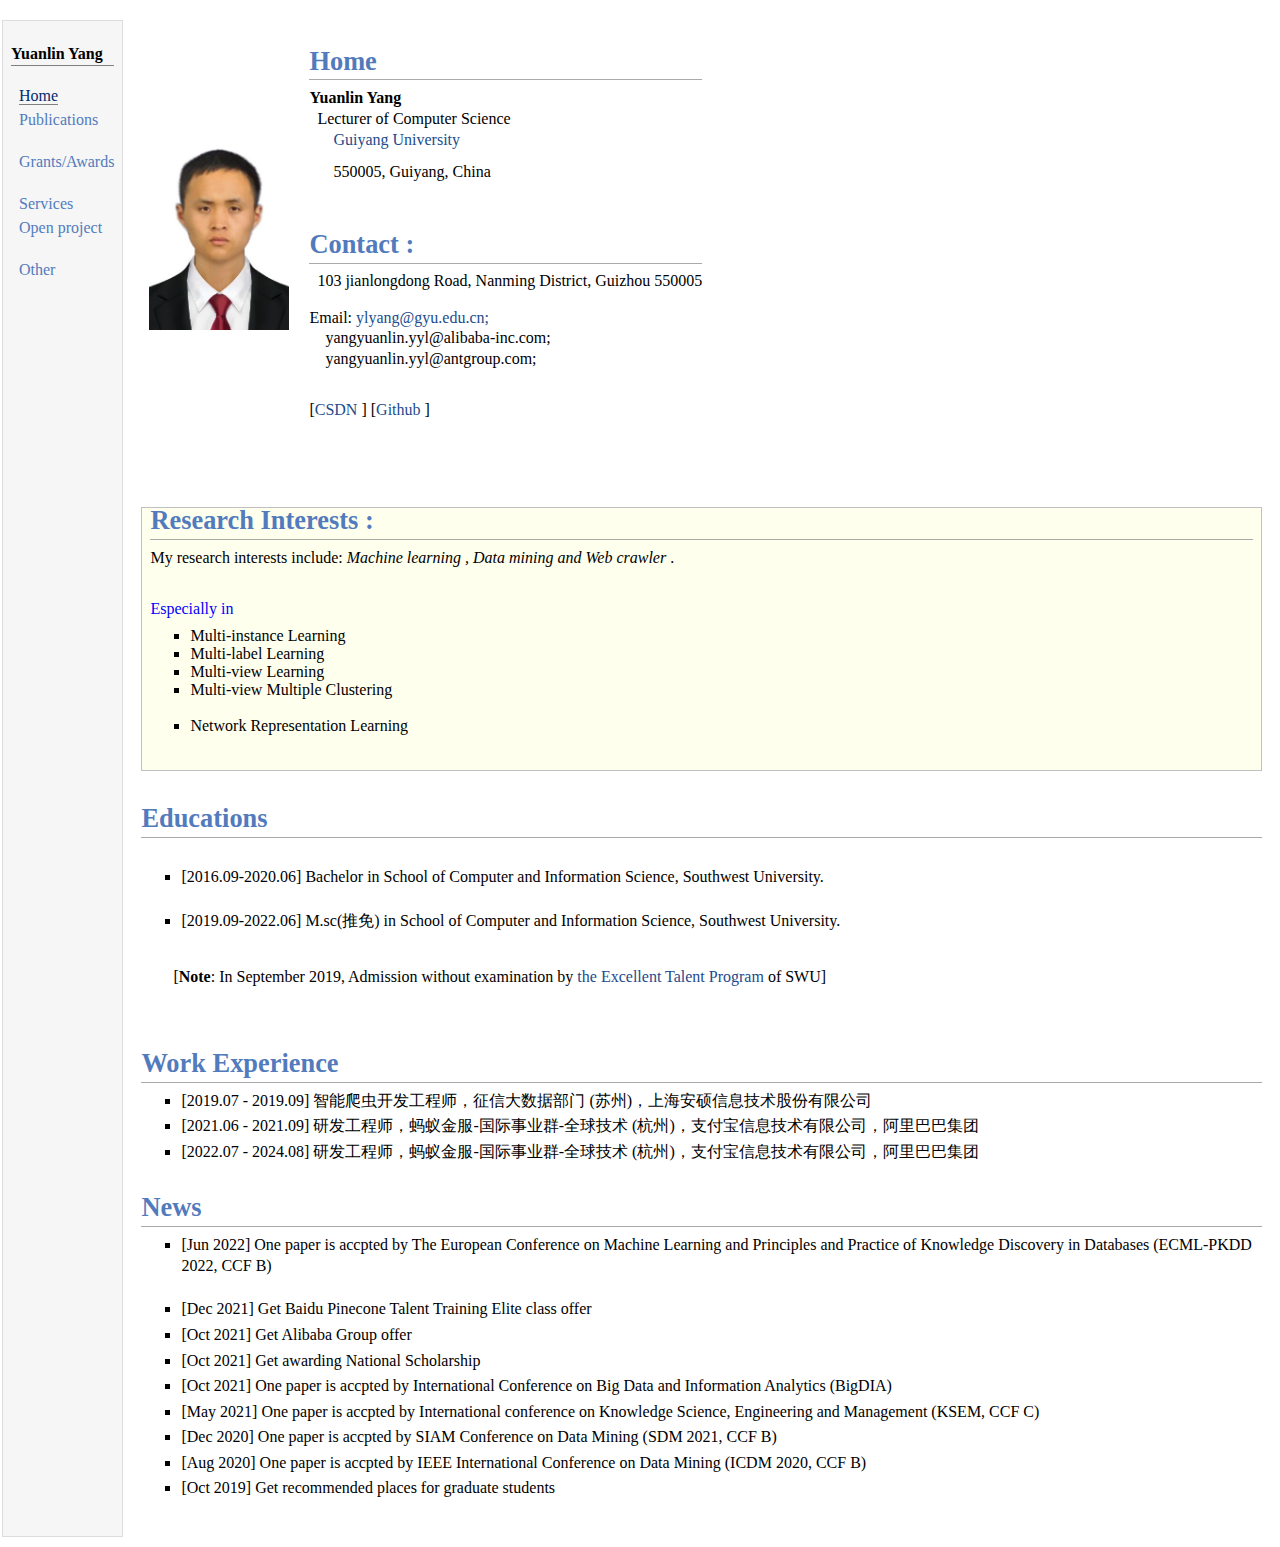
==== commit 981102e1: "Update index.html with Educations" ====
--- a/index.html
+++ b/index.html
@@ -77,7 +77,7 @@
 </div>
     
     
-<h1>Biography</h1> 
+<h1>Educations</h1>   
 <ul>
 <li><p>[2016.09-2020.06] Bachelor in School of  Computer and Information Science, Southwest University.</p></li>  
 <li><p>[2019.09-2022.06] M.sc(推免) in School  of Computer and Information Science, Southwest University.</p></li>  
